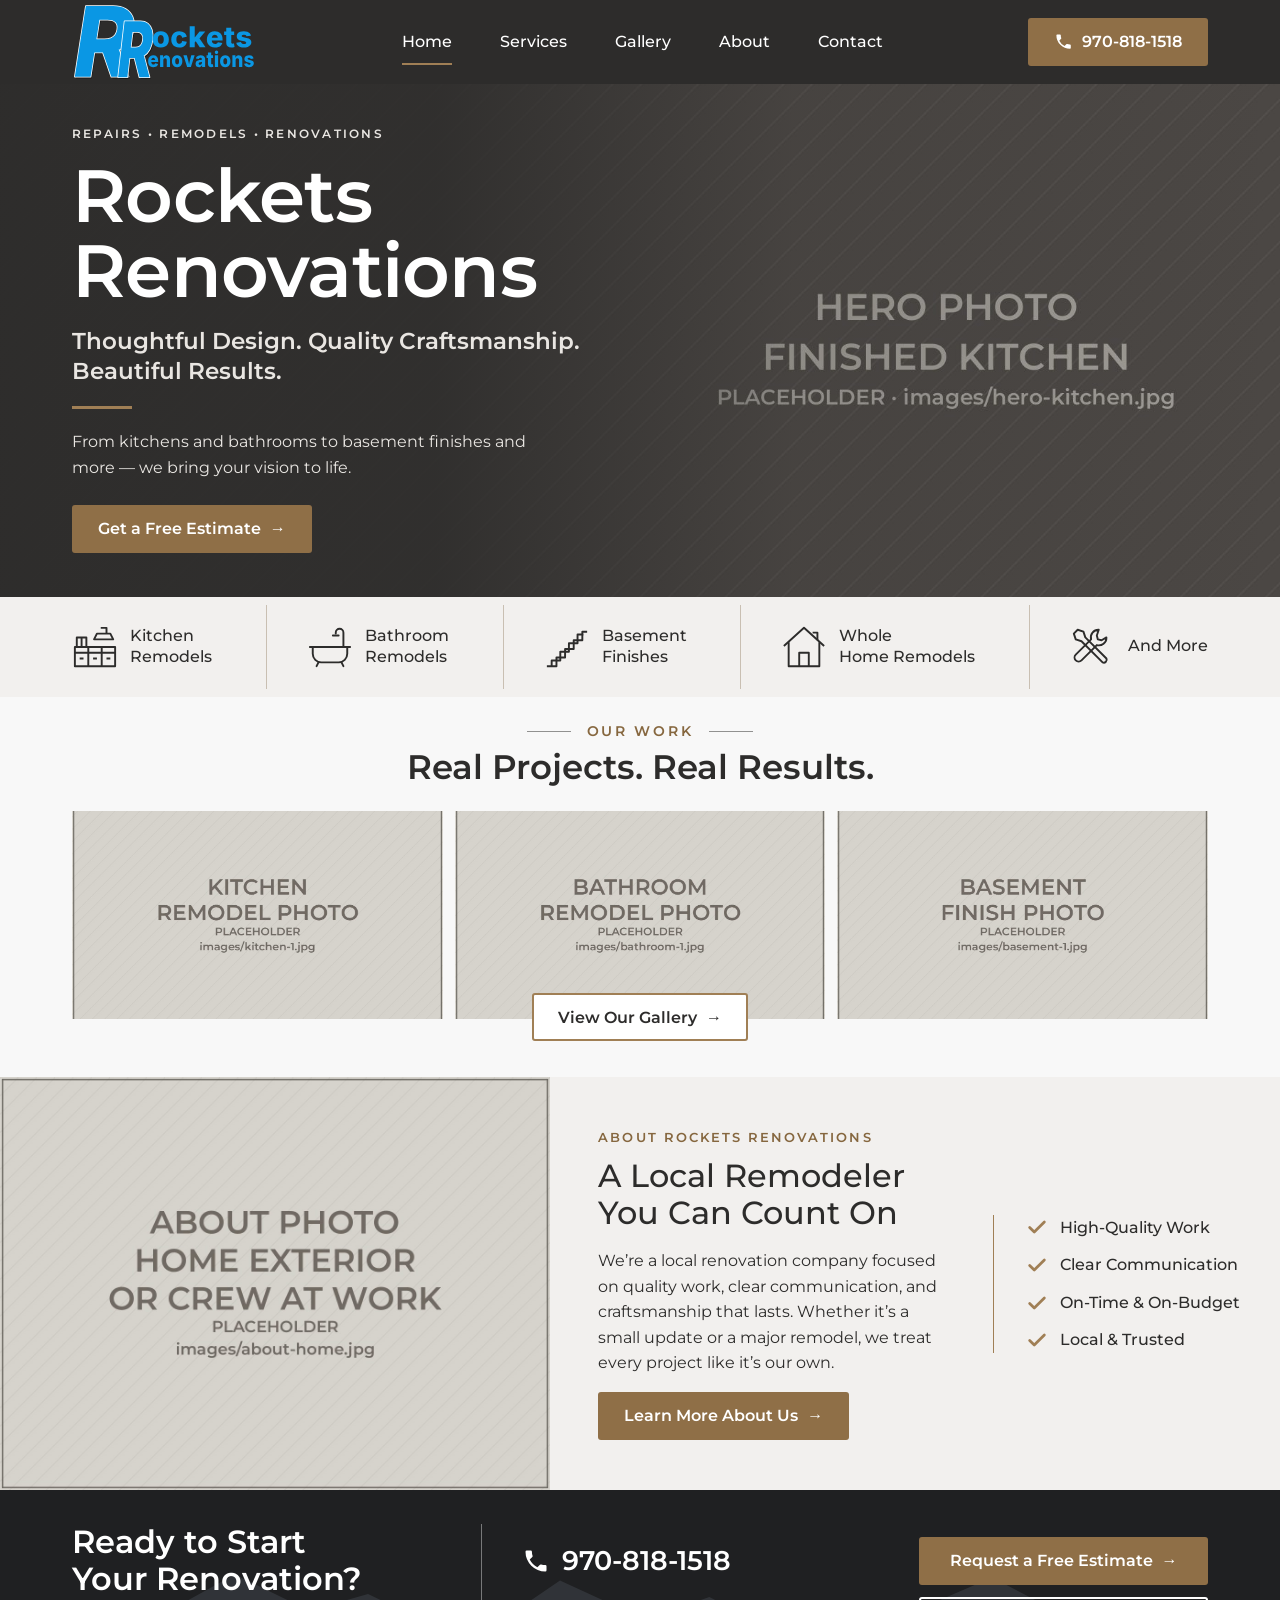
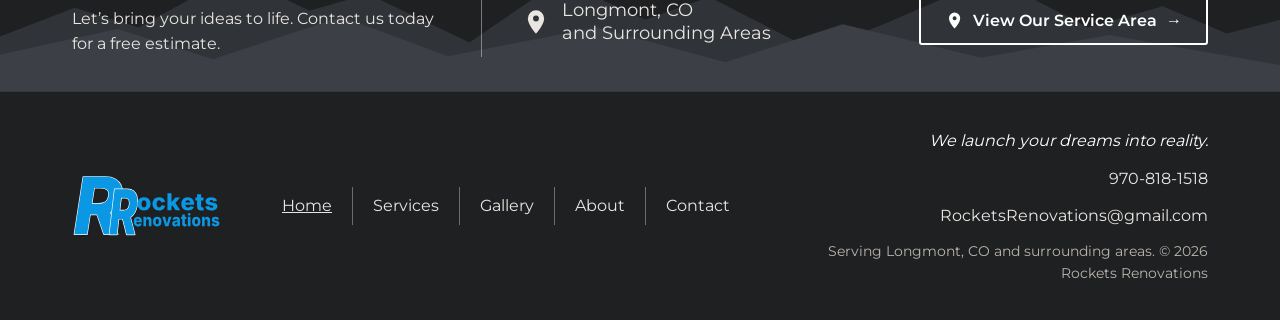
==== index.html @ f652a318 "Initial static site: home, services, gallery, about, contact Co-Authored-By: Claude Opus 5.5 <norepl" ====
<!DOCTYPE html>
<html lang="en" class="no-js">
<head>
  <meta charset="utf-8">
  <meta name="viewport" content="width=device-width, initial-scale=1">
  <title>Rockets Renovations | Longmont, CO Remodeling</title>
  <meta name="description" content="Rockets Renovations: repairs, remodels and renovations in Longmont, CO and surrounding areas. Kitchens, bathrooms, basements and whole homes. Call 970-818-1518 for a free estimate.">
  <meta property="og:title" content="Rockets Renovations | Longmont, CO Remodeling">
  <meta property="og:description" content="Rockets Renovations: repairs, remodels and renovations in Longmont, CO and surrounding areas. Kitchens, bathrooms, basements and whole homes. Call 970-818-1518 for a free estimate.">
  <meta property="og:type" content="website">
  <meta name="theme-color" content="#2d2c2b">
  <link rel="icon" href="brand/favicon.svg" type="image/svg+xml">
  <link rel="icon" href="brand/favicon-32.png" sizes="32x32" type="image/png">
  <link rel="apple-touch-icon" href="brand/apple-touch-icon.png">
  <link rel="preload" href="fonts/montserrat-latin-600-normal.woff2" as="font" type="font/woff2" crossorigin>
  <link rel="stylesheet" href="css/style.css">
  <script>document.documentElement.classList.remove("no-js")</script>
</head>
<body>
  <a class="skip" href="#main">Skip to content</a>

  <header class="site-header">
    <div class="wrap header-inner">
      <a class="logo" href="index.html"><img src="brand/logo-light.svg" alt="Rockets Renovations home" width="146" height="60"></a>
      <nav class="main-nav" id="main-nav" aria-label="Main">
        <ul>
        <li><a href="index.html" aria-current="page">Home</a></li>
        <li><a href="services.html">Services</a></li>
        <li><a href="gallery.html">Gallery</a></li>
        <li><a href="about.html">About</a></li>
        <li><a href="contact.html">Contact</a></li>
        </ul>
      </nav>
      <div class="header-actions">
        <a class="btn btn-gold header-phone" href="tel:+19708181518"><svg class="icon" viewBox="0 0 24 24" fill="currentColor" aria-hidden="true"><path d="M6.6 10.8a15.1 15.1 0 0 0 6.6 6.6l2.2-2.2a1 1 0 0 1 1-.25 11.4 11.4 0 0 0 3.6.57 1 1 0 0 1 1 1V20a1 1 0 0 1-1 1A17 17 0 0 1 3 4a1 1 0 0 1 1-1h3.5a1 1 0 0 1 1 1c0 1.25.2 2.45.57 3.57a1 1 0 0 1-.25 1z"/></svg>970-818-1518</a>
        <a class="call-icon" href="tel:+19708181518" aria-label="Call 970-818-1518"><svg class="icon" viewBox="0 0 24 24" fill="currentColor" aria-hidden="true"><path d="M6.6 10.8a15.1 15.1 0 0 0 6.6 6.6l2.2-2.2a1 1 0 0 1 1-.25 11.4 11.4 0 0 0 3.6.57 1 1 0 0 1 1 1V20a1 1 0 0 1-1 1A17 17 0 0 1 3 4a1 1 0 0 1 1-1h3.5a1 1 0 0 1 1 1c0 1.25.2 2.45.57 3.57a1 1 0 0 1-.25 1z"/></svg></a>
        <button class="menu-toggle" type="button" aria-expanded="false" aria-controls="main-nav" aria-label="Menu"><svg viewBox="0 0 24 24" fill="none" stroke="currentColor" stroke-width="2" stroke-linecap="round" aria-hidden="true"><path d="M4 7h16M4 12h16M4 17h16"/></svg></button>
      </div>
    </div>
  </header>

  <main id="main">
    <section class="hero">
      <img class="hero-photo" src="images/hero-kitchen.jpg" alt="" width="1800" height="1000">
      <div class="hero-content">
        <p class="eyebrow">Repairs &bull; Remodels &bull; Renovations</p>
        <h1>Rockets Renovations</h1>
        <p class="lede">Thoughtful Design. Quality Craftsmanship.<br class="br-wide"> Beautiful Results.</p>
        <hr class="rule">
        <p>From kitchens and bathrooms to basement finishes and more &mdash; we bring your vision to life.</p>
        <a class="btn btn-gold arrow" href="contact.html#quote">Get a Free Estimate</a>
      </div>
    </section>

    <section class="service-row" aria-label="What we do">
      <div class="wrap">
        <ul>
          <li><a href="services.html#kitchen"><svg class="service-icon" viewBox="0 0 48 48" fill="none" stroke="currentColor" stroke-width="2" stroke-linejoin="round" aria-hidden="true"><path d="M30 4h6v6M26 10h14l3 6H23z"/><rect x="3" y="24" width="42" height="20"/><path d="M3 30h42M17 24v20M31 24v20M8 36h4M22 36h4M36 36h4"/><rect x="5" y="14" width="10" height="10"/><path d="M10 14v10"/></svg><span>Kitchen<br>Remodels</span></a></li>
          <li><a href="services.html#bath"><svg class="service-icon" viewBox="0 0 48 48" fill="none" stroke="currentColor" stroke-width="2" stroke-linejoin="round" stroke-linecap="round" aria-hidden="true"><path d="M3 24h42M6 24v7a9 9 0 0 0 9 9h18a9 9 0 0 0 9-9v-7"/><path d="M12 40l-2 4M36 40l2 4"/><path d="M38 24V9a4 4 0 0 0-8 0v1"/><path d="M27 12h6"/></svg><span>Bathroom<br>Remodels</span></a></li>
          <li><a href="services.html#stairs"><svg class="service-icon" viewBox="0 0 48 48" fill="none" stroke="currentColor" stroke-width="2" stroke-linejoin="round" aria-hidden="true"><path d="M3 44h10v-9h9v-9h9v-9h9V8h5"/><path d="M8 44v-6h9v-9h9v-9h9v-9h6"/></svg><span>Basement<br>Finishes</span></a></li>
          <li><a href="services.html#house"><svg class="service-icon" viewBox="0 0 48 48" fill="none" stroke="currentColor" stroke-width="2" stroke-linejoin="round" aria-hidden="true"><path d="M3 23L24 4l21 19"/><path d="M8 19v25h32V19"/><path d="M19 44V30h10v14"/><path d="M33 9h5v8"/></svg><span>Whole<br>Home Remodels</span></a></li>
          <li><a href="services.html#tools"><svg class="service-icon" viewBox="0 0 48 48" fill="none" stroke="currentColor" stroke-width="2" stroke-linejoin="round" stroke-linecap="round" aria-hidden="true"><path d="M30 6a8 8 0 0 0-8 10L6 32a4 4 0 0 0 6 6l16-16a8 8 0 0 0 10-8l-5 3-4-1-1-4z"/><path d="M8 6l6 2 2 6 22 22a3 3 0 0 1-4 4L12 18l-6-2-2-6z"/></svg><span>And More</span></a></li>
        </ul>
      </div>
    </section>

    <section class="section work" aria-labelledby="work-title">
      <div class="wrap">
        <p class="kicker">Our Work</p>
        <h2 class="section-title" id="work-title">Real Projects. Real Results.</h2>
        <div class="work-grid">
          <img src="images/kitchen-1.jpg" alt="Kitchen remodel" width="1200" height="800" loading="lazy">
          <img src="images/bathroom-1.jpg" alt="Bathroom remodel" width="1200" height="800" loading="lazy">
          <img src="images/basement-1.jpg" alt="Finished basement" width="1200" height="800" loading="lazy">
        </div>
        <div class="work-cta"><a class="btn btn-outline arrow" href="gallery.html">View Our Gallery</a></div>
      </div>
    </section>

    <section class="about" aria-labelledby="about-title">
      <img class="about-photo" src="images/about-home.jpg" alt="" width="1200" height="900" loading="lazy">
      <div class="about-body">
        <div>
          <p class="label">About Rockets Renovations</p>
          <h2 id="about-title">A Local Remodeler You Can Count On</h2>
          <p>We&rsquo;re a local renovation company focused on quality work, clear communication, and craftsmanship that lasts. Whether it&rsquo;s a small update or a major remodel, we treat every project like it&rsquo;s our own.</p>
          <a class="btn btn-gold arrow" href="about.html">Learn More About Us</a>
        </div>
        <ul class="checks">
          <li><svg viewBox="0 0 24 24" fill="none" stroke="currentColor" stroke-width="3" stroke-linecap="round" stroke-linejoin="round" aria-hidden="true"><path d="M4 12.5l5 5L20 6.5"/></svg>High-Quality Work</li>
          <li><svg viewBox="0 0 24 24" fill="none" stroke="currentColor" stroke-width="3" stroke-linecap="round" stroke-linejoin="round" aria-hidden="true"><path d="M4 12.5l5 5L20 6.5"/></svg>Clear Communication</li>
          <li><svg viewBox="0 0 24 24" fill="none" stroke="currentColor" stroke-width="3" stroke-linecap="round" stroke-linejoin="round" aria-hidden="true"><path d="M4 12.5l5 5L20 6.5"/></svg>On-Time &amp; On-Budget</li>
          <li><svg viewBox="0 0 24 24" fill="none" stroke="currentColor" stroke-width="3" stroke-linecap="round" stroke-linejoin="round" aria-hidden="true"><path d="M4 12.5l5 5L20 6.5"/></svg>Local &amp; Trusted</li>
        </ul>
      </div>
    </section>

    <section class="cta" aria-labelledby="cta-title">
      <div class="wrap cta-inner">
        <div class="cta-text">
          <h2 id="cta-title">Ready to Start<br class="br-wide"> Your Renovation?</h2>
          <p>Let&rsquo;s bring your ideas to life. Contact us today for a free estimate.</p>
        </div>
        <div class="cta-contact">
          <a class="cta-phone" href="tel:+19708181518"><svg class="icon" viewBox="0 0 24 24" fill="currentColor" aria-hidden="true"><path d="M6.6 10.8a15.1 15.1 0 0 0 6.6 6.6l2.2-2.2a1 1 0 0 1 1-.25 11.4 11.4 0 0 0 3.6.57 1 1 0 0 1 1 1V20a1 1 0 0 1-1 1A17 17 0 0 1 3 4a1 1 0 0 1 1-1h3.5a1 1 0 0 1 1 1c0 1.25.2 2.45.57 3.57a1 1 0 0 1-.25 1z"/></svg>970-818-1518</a>
          <p class="cta-place"><svg class="icon" viewBox="0 0 24 24" fill="currentColor" aria-hidden="true"><path d="M12 2a7 7 0 0 0-7 7c0 5.25 7 13 7 13s7-7.75 7-13a7 7 0 0 0-7-7zm0 9.5A2.5 2.5 0 1 1 12 6.5a2.5 2.5 0 0 1 0 5z"/></svg><span>Longmont, CO<br>and Surrounding Areas</span></p>
        </div>
        <div class="cta-buttons">
          <a class="btn btn-gold arrow" href="contact.html#quote">Request a Free Estimate</a>
          <a class="btn btn-outline-light arrow" href="contact.html#service-area"><svg class="icon" viewBox="0 0 24 24" fill="currentColor" aria-hidden="true"><path d="M12 2a7 7 0 0 0-7 7c0 5.25 7 13 7 13s7-7.75 7-13a7 7 0 0 0-7-7zm0 9.5A2.5 2.5 0 1 1 12 6.5a2.5 2.5 0 0 1 0 5z"/></svg>View Our Service Area</a>
        </div>
      </div>
    </section>
  </main>

  <footer class="site-footer">
    <div class="wrap footer-inner">
      <a class="footer-logo" href="index.html"><img src="brand/logo-light.svg" alt="Rockets Renovations home" width="156" height="64"></a>
      <nav class="footer-nav" aria-label="Footer">
        <ul>
        <li><a href="index.html" aria-current="page">Home</a></li>
        <li><a href="services.html">Services</a></li>
        <li><a href="gallery.html">Gallery</a></li>
        <li><a href="about.html">About</a></li>
        <li><a href="contact.html">Contact</a></li>
        </ul>
      </nav>
      <div class="footer-side">
        <p class="tagline">We launch your dreams into reality.</p>
        <p class="footer-contact"><a href="tel:+19708181518">970-818-1518</a><br><a href="mailto:RocketsRenovations@gmail.com">RocketsRenovations@gmail.com</a></p>
        <p class="fine">Serving Longmont, CO and surrounding areas. &copy; <span data-year>2026</span> Rockets Renovations</p>
      </div>
    </div>
  </footer>

  <div class="call-bar">
    <a class="btn btn-gold" href="tel:+19708181518"><svg class="icon" viewBox="0 0 24 24" fill="currentColor" aria-hidden="true"><path d="M6.6 10.8a15.1 15.1 0 0 0 6.6 6.6l2.2-2.2a1 1 0 0 1 1-.25 11.4 11.4 0 0 0 3.6.57 1 1 0 0 1 1 1V20a1 1 0 0 1-1 1A17 17 0 0 1 3 4a1 1 0 0 1 1-1h3.5a1 1 0 0 1 1 1c0 1.25.2 2.45.57 3.57a1 1 0 0 1-.25 1z"/></svg>Call Now</a>
    <a class="btn btn-outline-light" href="contact.html#quote">Free Estimate</a>
  </div>

  <script src="js/site.js"></script>
</body>
</html>
---- css/style.css ----
/* Rockets Renovations — site styles
   Phone layout first; wider screens are added with min-width media queries. */

/* ---------- Fonts (self-hosted Montserrat, SIL Open Font License) ---------- */
@font-face { font-family: "Montserrat"; font-weight: 400; font-display: swap; src: url("../fonts/montserrat-latin-400-normal.woff2") format("woff2"); }
@font-face { font-family: "Montserrat"; font-weight: 500; font-display: swap; src: url("../fonts/montserrat-latin-500-normal.woff2") format("woff2"); }
@font-face { font-family: "Montserrat"; font-weight: 600; font-display: swap; src: url("../fonts/montserrat-latin-600-normal.woff2") format("woff2"); }
@font-face { font-family: "Montserrat"; font-weight: 700; font-display: swap; src: url("../fonts/montserrat-latin-700-normal.woff2") format("woff2"); }

/* ---------- Brand colors: change them here and only here ---------- */
:root {
  --charcoal: #2d2c2b;        /* header, headings */
  --charcoal-deep: #1f2022;   /* footer, CTA band */
  --gold: #a07f55;            /* accent lines, icons, checkmarks (sampled from mockup) */
  --gold-button: #8f6f47;     /* button fill: mockup gold, a touch deeper so white text passes contrast */
  --gold-button-hover: #7a5e3b;
  --gold-text: #86673f;       /* small gold text on light backgrounds */
  --gold-light: #c4a57a;      /* gold text on dark backgrounds */
  --stone: #f2f0ee;           /* icon row and about section */
  --off-white: #f8f8f8;       /* gallery section */
  --white: #ffffff;
  --text: #2d2c2b;
  --text-muted: #55524e;
  --text-on-dark: #e9e6e2;
  --line: #d8d3cc;
  --mountain: #59606a;        /* drawn mountain silhouette in the CTA band */

  --font: "Montserrat", "Segoe UI", Arial, sans-serif;
  --max: 1200px;
  --radius: 3px;
}

/* ---------- Base ---------- */
*, *::before, *::after { box-sizing: border-box; }
html { -webkit-text-size-adjust: 100%; scroll-behavior: smooth; }
body { margin: 0; font-family: var(--font); font-size: 1rem; line-height: 1.6; color: var(--text); background: var(--white); }
img { max-width: 100%; height: auto; display: block; }
a { color: inherit; }
h1, h2, h3 { line-height: 1.15; margin: 0 0 .5em; font-weight: 600; }
p { margin: 0 0 1em; }
.wrap { width: 100%; max-width: var(--max); margin: 0 auto; padding: 0 20px; }
.skip { position: absolute; left: -999px; top: 0; background: var(--white); padding: 10px 14px; z-index: 100; }
.skip:focus { left: 10px; top: 10px; }
:focus-visible { outline: 3px solid var(--gold-light); outline-offset: 2px; }

/* ---------- Buttons ---------- */
.btn { display: inline-flex; align-items: center; justify-content: center; gap: .55em; min-height: 48px; padding: 12px 24px;
  font: 600 1rem/1.2 var(--font); text-decoration: none; border-radius: var(--radius); border: 2px solid transparent; cursor: pointer; text-align: center; }
.btn-gold { background: var(--gold-button); color: var(--white); }
.btn-gold:hover { background: var(--gold-button-hover); }
.btn-outline { background: var(--white); color: var(--text); border-color: var(--gold); }
.btn-outline:hover { background: var(--stone); }
.btn-outline-light { background: transparent; color: var(--white); border-color: var(--white); }
.btn-outline-light:hover { background: rgba(255,255,255,.1); }
.arrow::after { content: "\2192"; }
.br-wide { display: none; }
.icon { width: 1.2em; height: 1.2em; flex: none; }

/* ---------- Header ---------- */
.site-header { background: var(--charcoal); color: var(--white); position: sticky; top: 0; z-index: 50; }
.header-inner { display: flex; flex-wrap: wrap; align-items: center; justify-content: space-between; gap: 0 12px; min-height: 68px; }
.main-nav { order: 3; width: 100%; }
.logo { display: block; }
.logo img { height: 50px; width: auto; }
.header-actions { display: flex; align-items: center; gap: 8px; }
.call-icon { display: inline-flex; align-items: center; justify-content: center; width: 48px; height: 48px; border-radius: var(--radius); background: var(--gold-button); color: var(--white); }
.call-icon svg { width: 22px; height: 22px; }
.menu-toggle { display: inline-flex; align-items: center; justify-content: center; width: 48px; height: 48px; background: transparent; border: 2px solid rgba(255,255,255,.35); border-radius: var(--radius); color: var(--white); cursor: pointer; }
.menu-toggle svg { width: 24px; height: 24px; }
.header-phone { display: none; }

.main-nav { display: none; }
.main-nav.open { display: block; }
.main-nav ul { list-style: none; margin: 0; padding: 0 0 12px; }
.main-nav a { display: block; padding: 14px 4px; text-decoration: none; font-weight: 500; border-top: 1px solid rgba(255,255,255,.12); }
.main-nav a[aria-current="page"] { color: var(--gold-light); }
.no-js .main-nav { display: block; }

/* ---------- Hero (home) ---------- */
.hero { position: relative; color: var(--white); background: var(--charcoal); overflow: hidden; }
.hero-photo { position: absolute; inset: 0; width: 100%; height: 100%; object-fit: cover; }
.hero::after { content: ""; position: absolute; inset: 0;
  background: linear-gradient(180deg, rgba(45,44,43,.82) 0%, rgba(45,44,43,.92) 100%); }
.hero-content { position: relative; z-index: 1; padding: 44px 20px 52px; }
.eyebrow { text-transform: uppercase; letter-spacing: .18em; font-size: .78rem; font-weight: 600; color: var(--gold-light); margin-bottom: 14px; }
.hero h1 { font-size: clamp(2.4rem, 11vw, 4.6rem); font-weight: 600; letter-spacing: -.01em; line-height: 1.02; margin-bottom: 18px; }
.hero .lede { font-size: 1.2rem; font-weight: 600; line-height: 1.3; margin-bottom: 20px; }
.rule { width: 60px; height: 3px; background: var(--gold); border: 0; margin: 0 0 20px; }
.hero p { max-width: 30em; color: var(--text-on-dark); }
.hero .btn { margin-top: 8px; }

/* ---------- Service icon row ---------- */
.service-row { background: var(--stone); padding: 8px 0; }
.service-row ul { list-style: none; margin: 0; padding: 0; display: grid; grid-template-columns: 1fr 1fr; }
.service-row li { display: flex; align-items: center; gap: 12px; padding: 16px 8px; font-weight: 500; line-height: 1.3; }
.service-row li:last-child { grid-column: 1 / -1; justify-content: center; }
.service-row a { display: flex; align-items: center; gap: 12px; text-decoration: none; min-height: 48px; }
.service-icon { width: 46px; height: 46px; flex: none; color: var(--charcoal); }

/* ---------- Section headings ---------- */
.section { padding: 52px 0; }
.kicker { display: flex; align-items: center; justify-content: center; gap: 16px; text-transform: uppercase; letter-spacing: .2em; font-weight: 600; font-size: .85rem; color: var(--gold-text); margin-bottom: 6px; }
.kicker::before, .kicker::after { content: ""; width: 44px; height: 1px; background: var(--charcoal); opacity: .5; }
.section-title { text-align: center; font-size: clamp(1.6rem, 6vw, 2.1rem); }

/* ---------- Work strip (home) ---------- */
.work { background: var(--off-white); }
.work-grid { display: grid; gap: 12px; margin-top: 24px; }
.work-grid img { width: 100%; aspect-ratio: 3 / 2; object-fit: cover; background: #d6d2cc; }
.work-cta { display: flex; justify-content: center; margin-top: 20px; }

/* ---------- About (home) ---------- */
.about { background: var(--stone); }
.about-photo { width: 100%; aspect-ratio: 4 / 3; object-fit: cover; background: #d6d2cc; }
.about-body { padding: 40px 20px 48px; }
.label { text-transform: uppercase; letter-spacing: .16em; font-size: .8rem; font-weight: 600; color: var(--gold-text); margin-bottom: 10px; }
.about h2 { font-size: clamp(1.7rem, 6.5vw, 2rem); font-weight: 500; }
.checks { list-style: none; margin: 24px 0; padding: 0; display: grid; gap: 12px; }
.checks li { display: flex; align-items: center; gap: 12px; font-weight: 500; }
.checks svg { width: 22px; height: 22px; flex: none; color: var(--gold); }

/* ---------- CTA band ---------- */
.cta { position: relative; background: var(--charcoal-deep); color: var(--white); overflow: hidden; }
.cta::before { /* drawn mountain silhouette, not a photo */
  content: ""; position: absolute; inset: auto 0 0 0; height: 75%; opacity: .5; background: var(--mountain);
  -webkit-mask: url('data:image/svg+xml,%3Csvg xmlns="http://www.w3.org/2000/svg" viewBox="0 0 1200 200" preserveAspectRatio="none"%3E%3Cpath d="M0 200V128l70-38 60 26 90-70 70 48 55-22 95 64 85-82 80 52 60-30 100 72 70-40 95-58 90 66 70-28 60 36 50-18v124z" fill="%23000" opacity=".6"/%3E%3Cpath d="M0 200v-48l110-34 90 40 120-56 100 52 140-38 120 46 110-50 130 44 120-30 160 40v84z" fill="%23000"/%3E%3C/svg%3E') bottom center / 100% 100% no-repeat;
          mask: url('data:image/svg+xml,%3Csvg xmlns="http://www.w3.org/2000/svg" viewBox="0 0 1200 200" preserveAspectRatio="none"%3E%3Cpath d="M0 200V128l70-38 60 26 90-70 70 48 55-22 95 64 85-82 80 52 60-30 100 72 70-40 95-58 90 66 70-28 60 36 50-18v124z" fill="%23000" opacity=".6"/%3E%3Cpath d="M0 200v-48l110-34 90 40 120-56 100 52 140-38 120 46 110-50 130 44 120-30 160 40v84z" fill="%23000"/%3E%3C/svg%3E') bottom center / 100% 100% no-repeat; }
.cta-inner { position: relative; display: grid; gap: 28px; padding: 44px 20px; }
.cta h2 { font-size: clamp(1.7rem, 6.5vw, 2rem); margin-bottom: 8px; }
.cta p { color: var(--text-on-dark); margin: 0; }
.cta-contact { display: grid; gap: 14px; }
.cta-phone { display: inline-flex; align-items: center; gap: 12px; font-size: 1.7rem; font-weight: 600; text-decoration: none; min-height: 48px; }
.cta-phone svg, .cta-place svg { width: 28px; height: 28px; flex: none; }
.cta-place { display: flex; align-items: center; gap: 12px; font-size: 1.1rem; line-height: 1.3; }
.cta-buttons { display: grid; gap: 12px; }

/* ---------- Footer ---------- */
.site-footer { background: var(--charcoal-deep); color: var(--text-on-dark); border-top: 1px solid rgba(255,255,255,.1); padding: 36px 0 96px; }
.footer-inner { display: grid; gap: 24px; justify-items: start; }
.footer-logo img { height: 64px; width: auto; }
.footer-nav ul { list-style: none; margin: 0; padding: 0; display: flex; flex-wrap: wrap; gap: 4px 22px; }
.footer-nav a { display: inline-block; padding: 10px 0; text-decoration: none; }
.footer-nav a:hover, .footer-nav a[aria-current="page"] { text-decoration: underline; }
.footer-contact a { display: inline-block; padding: 6px 0; text-decoration: none; }
.footer-contact a:hover { text-decoration: underline; }
.tagline { font-style: italic; color: var(--white); margin: 0; }
.fine { font-size: .85rem; color: #b9b4ad; margin: 0; }

/* ---------- Phone call bar (phones only) ---------- */
.call-bar { position: fixed; left: 0; right: 0; bottom: 0; z-index: 60; display: grid; grid-template-columns: 1fr 1fr; gap: 8px; padding: 8px 10px calc(8px + env(safe-area-inset-bottom)); background: var(--charcoal); box-shadow: 0 -2px 10px rgba(0,0,0,.25); }
.call-bar .btn { padding: 10px 12px; }

/* ---------- Inner pages ---------- */
.page-hero { background: var(--charcoal); color: var(--white); padding: 40px 0 44px; border-top: 1px solid rgba(255,255,255,.08); }
.page-hero h1 { font-size: clamp(2rem, 8vw, 3rem); margin-bottom: 10px; }
.page-hero p { color: var(--text-on-dark); max-width: 36em; margin: 0; }
.page-hero .rule { margin: 14px 0 16px; }
.prose { max-width: 44em; }
.prose h2 { font-size: 1.6rem; margin-top: 1.2em; }

.service-list { display: grid; gap: 18px; margin: 0; padding: 0; list-style: none; }
.service-card { display: flex; gap: 18px; align-items: flex-start; background: var(--white); border: 1px solid var(--line); border-top: 3px solid var(--gold); padding: 22px 20px; }
.service-card h2 { font-size: 1.3rem; margin-bottom: 6px; }
.service-card p { margin: 0; color: var(--text-muted); }

.gallery-grid { display: grid; gap: 14px; margin: 0; padding: 0; list-style: none; }
.gallery-grid figure { margin: 0; background: var(--white); }
.gallery-grid img { width: 100%; aspect-ratio: 3 / 2; object-fit: cover; background: #d6d2cc; }
.gallery-grid figcaption { padding: 10px 2px 0; font-weight: 500; font-size: .95rem; }

.split { display: grid; gap: 28px; align-items: start; }
.panel { background: var(--stone); padding: 24px 20px; }
.panel h2 { font-size: 1.35rem; }

/* Contact */
.contact-methods { display: grid; gap: 12px; margin-bottom: 8px; }
.contact-link { display: flex; align-items: center; gap: 14px; min-height: 56px; padding: 12px 16px; background: var(--white); border: 1px solid var(--line); border-left: 4px solid var(--gold); text-decoration: none; font-weight: 600; word-break: break-word; }
.contact-link svg { width: 24px; height: 24px; flex: none; color: var(--gold-text); }
.contact-link small { display: block; font-weight: 500; color: var(--text-muted); font-size: .8rem; text-transform: uppercase; letter-spacing: .08em; }
.form { display: grid; gap: 16px; }
.field { display: grid; gap: 6px; }
.field label, .field legend { font-weight: 600; font-size: .95rem; }
.field .hint { font-weight: 400; color: var(--text-muted); }
.field input, .field select, .field textarea { width: 100%; min-height: 48px; padding: 12px 14px; font: 400 1rem var(--font); color: var(--text); background: var(--white); border: 1px solid #a9a39b; border-radius: var(--radius); }
.field textarea { min-height: 140px; resize: vertical; }
.field input:focus, .field select:focus, .field textarea:focus { outline: 3px solid var(--gold-light); outline-offset: 0; border-color: var(--gold-button); }
fieldset.field { border: 0; padding: 0; margin: 0; }
.radio-row { display: flex; flex-wrap: wrap; gap: 8px 20px; }
.radio-row label { display: inline-flex; align-items: center; gap: 8px; min-height: 44px; font-weight: 500; }
.radio-row input { width: 22px; height: 22px; min-height: 0; accent-color: var(--gold-button); }
.form-note { background: #fff7e8; border: 1px solid #e3cfa6; padding: 12px 14px; font-size: .95rem; margin: 0; }
.form-status { font-weight: 600; margin: 0; }

/* ---------- Wider screens ---------- */
@media (min-width: 640px) {
  .service-row ul { grid-template-columns: repeat(3, 1fr); }
  .service-row li:last-child { grid-column: auto; justify-content: flex-start; }
  .gallery-grid { grid-template-columns: 1fr 1fr; }
  .cta-buttons { grid-template-columns: 1fr 1fr; }
}

@media (min-width: 960px) {
  .wrap { padding: 0 32px; }
  .header-inner { min-height: 84px; }
  .logo img { height: 76px; }
  .menu-toggle, .call-icon { display: none; }
  .header-phone { display: inline-flex; }
  .main-nav, .no-js .main-nav { display: block; order: 0; width: auto; }
  .header-inner { flex-wrap: nowrap; }
  .main-nav ul { display: flex; gap: 8px; padding: 0; }
  .main-nav a { border: 0; padding: 10px 20px; position: relative; }
  .main-nav a[aria-current="page"] { color: var(--white); }
  .main-nav a[aria-current="page"]::after { content: ""; position: absolute; left: 20px; right: 20px; bottom: 0; height: 2px; background: var(--gold); }
  .main-nav a:hover { color: var(--gold-light); }
  .call-bar { display: none; }
  .site-footer { padding-bottom: 36px; }

  .hero { min-height: 420px; display: flex; align-items: center; }
  .hero::after { background: linear-gradient(90deg, rgba(45,44,43,.97) 0%, rgba(45,44,43,.88) 34%, rgba(45,44,43,.15) 62%, rgba(45,44,43,0) 100%); }
  .hero-content { padding: 40px 32px 44px; width: 100%; max-width: var(--max); margin: 0 auto; }
  .hero-content > * { max-width: 520px; }
  .hero .lede { font-size: 1.45rem; }
  .hero-content > .lede { max-width: 600px; }
  .br-wide { display: inline; }

  .service-row ul { grid-template-columns: repeat(5, auto); justify-content: space-between; }
  .service-row li { padding: 18px 0; }
  .service-row li + li { border-left: 1px solid #c9bfb2; padding-left: 40px; }

  .section { padding: 64px 0; }
  .work { padding-top: 24px; padding-bottom: 36px; }
  .work-grid { grid-template-columns: repeat(3, 1fr); gap: 12px; }
  .work-grid img { aspect-ratio: 16 / 9; }
  .work-cta { margin-top: -26px; position: relative; }

  .about { display: grid; grid-template-columns: 43% 1fr; }
  .about-photo { height: 100%; aspect-ratio: auto; min-height: 260px; }
  .about-body { display: grid; grid-template-columns: 1fr auto; gap: 40px; align-items: center; padding: 28px 40px 28px 48px; }
  .checks { border-left: 1px solid var(--gold); padding-left: 32px; margin: 0; }

  .cta-inner { grid-template-columns: 1.15fr 1fr auto; align-items: center; padding: 34px 32px; gap: 40px; }
  .cta-text { border-right: 1px solid rgba(255,255,255,.4); padding-right: 40px; }
  .cta-buttons { grid-template-columns: 1fr; }

  .footer-inner { grid-template-columns: auto 1fr auto; align-items: center; gap: 40px; }
  .footer-nav ul { gap: 0; flex-wrap: nowrap; justify-content: center; }
  .footer-nav li + li { border-left: 1px solid rgba(255,255,255,.35); }
  .footer-nav a { padding: 6px 20px; }
  .footer-side { text-align: right; display: grid; gap: 6px; }
  .footer-side p { margin: 0; }

  .page-hero { padding: 56px 0 60px; }
  .service-list { grid-template-columns: 1fr 1fr; }
  .gallery-grid { grid-template-columns: repeat(3, 1fr); }
  .split { grid-template-columns: 1.4fr 1fr; gap: 48px; }
  .form .two { display: grid; grid-template-columns: 1fr 1fr; gap: 16px; }
}
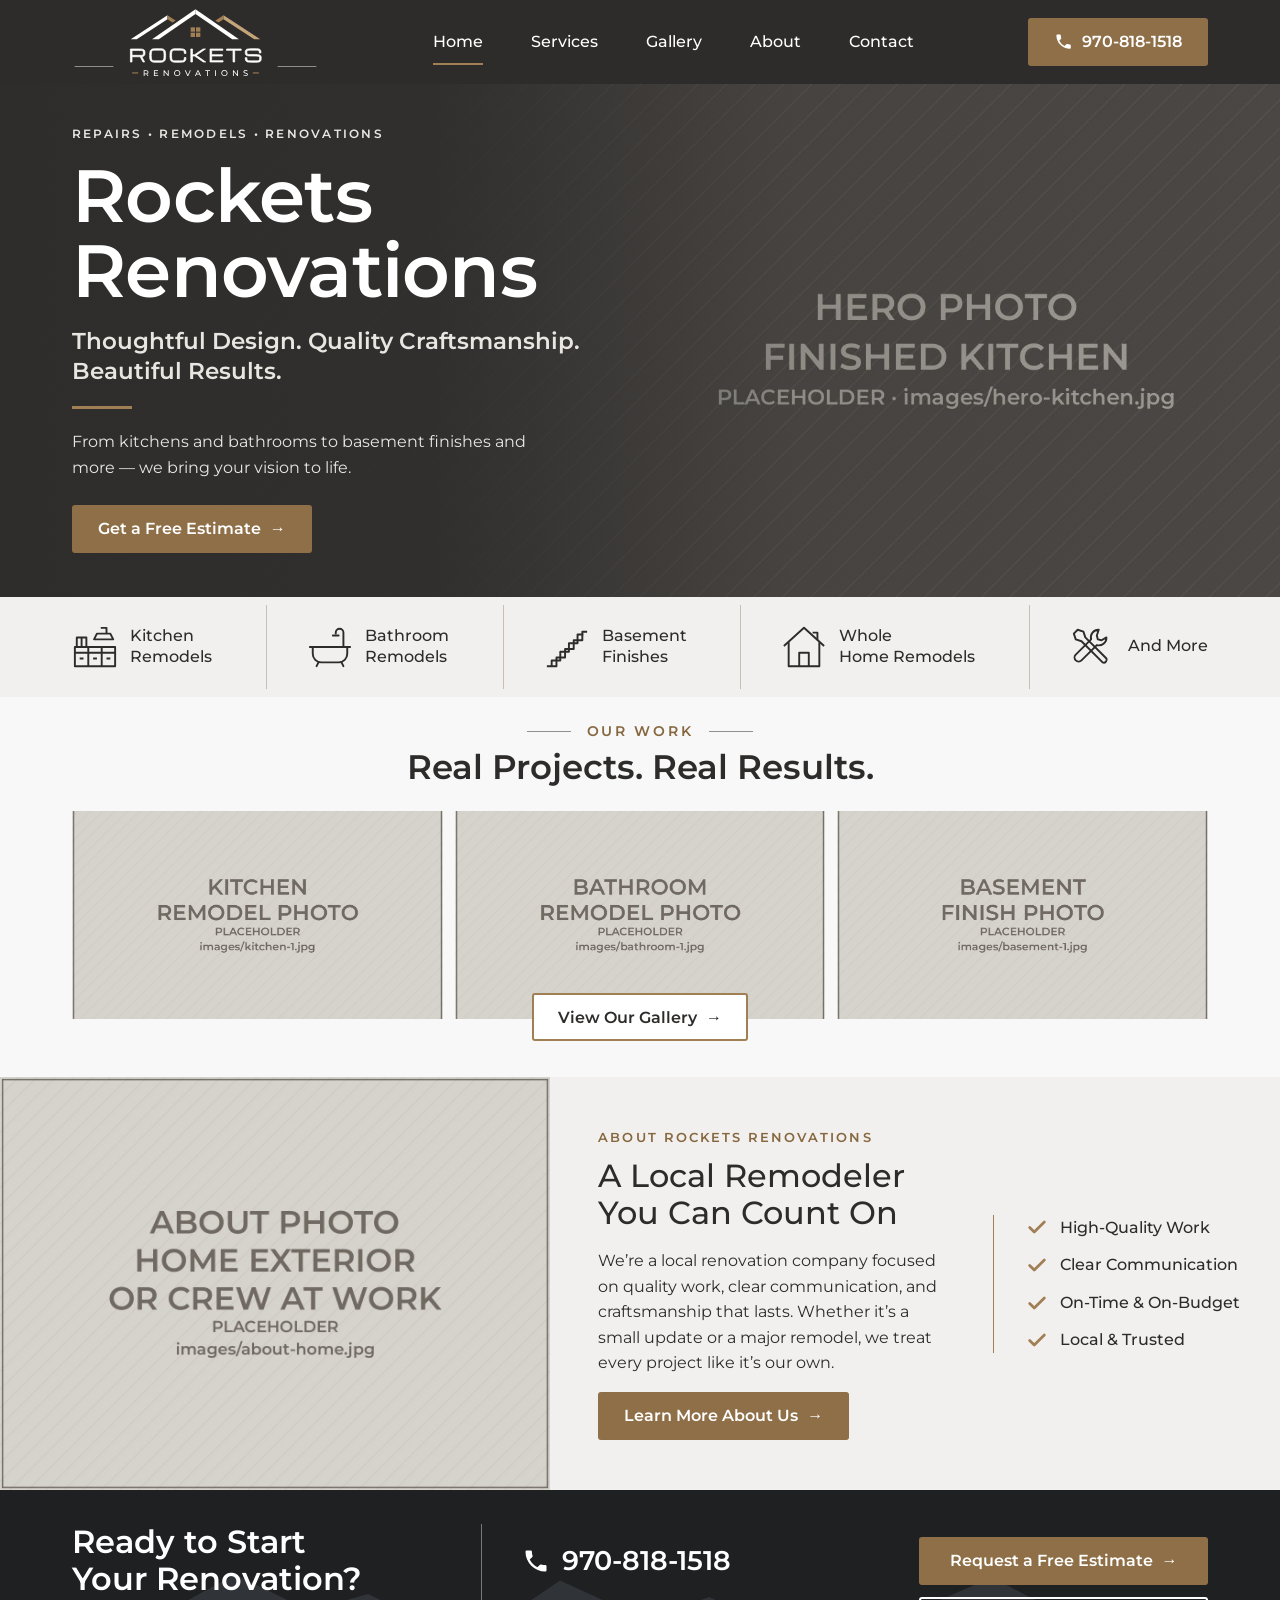
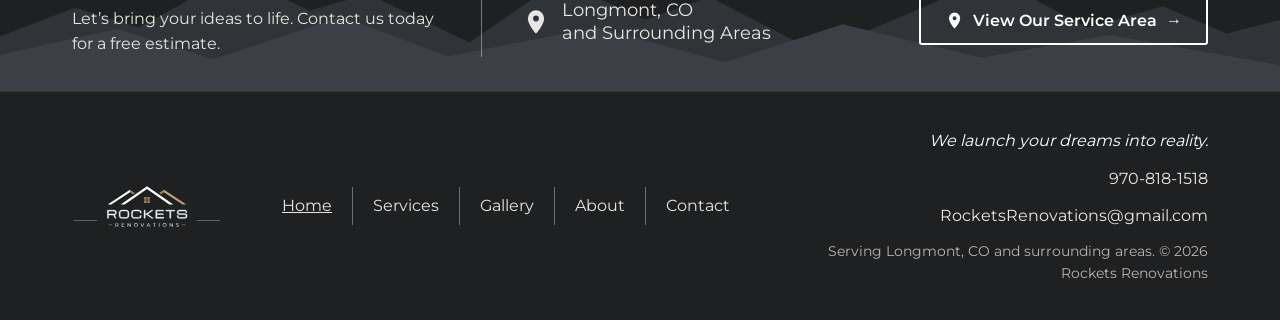
==== commit 40e6c184: "Switch to the mockup's roofline logo (copper, white, charcoal) Co-Authored-By: Claude Opus 5.5 <nore" ====
--- a/index.html
+++ b/index.html
@@ -21,7 +21,7 @@
 
   <header class="site-header">
     <div class="wrap header-inner">
-      <a class="logo" href="index.html"><img src="brand/logo-light.svg" alt="Rockets Renovations home" width="146" height="60"></a>
+      <a class="logo" href="index.html"><img src="brand/logo-light.svg" alt="Rockets Renovations home" width="195" height="60"></a>
       <nav class="main-nav" id="main-nav" aria-label="Main">
         <ul>
         <li><a href="index.html" aria-current="page">Home</a></li>
@@ -115,7 +115,7 @@
 
   <footer class="site-footer">
     <div class="wrap footer-inner">
-      <a class="footer-logo" href="index.html"><img src="brand/logo-light.svg" alt="Rockets Renovations home" width="156" height="64"></a>
+      <a class="footer-logo" href="index.html"><img src="brand/logo-light.svg" alt="Rockets Renovations home" width="208" height="64"></a>
       <nav class="footer-nav" aria-label="Footer">
         <ul>
         <li><a href="index.html" aria-current="page">Home</a></li>
--- a/css/style.css
+++ b/css/style.css
@@ -61,7 +61,7 @@
 .header-inner { display: flex; flex-wrap: wrap; align-items: center; justify-content: space-between; gap: 0 12px; min-height: 68px; }
 .main-nav { order: 3; width: 100%; }
 .logo { display: block; }
-.logo img { height: 50px; width: auto; }
+.logo img { height: 52px; width: auto; }
 .header-actions { display: flex; align-items: center; gap: 8px; }
 .call-icon { display: inline-flex; align-items: center; justify-content: center; width: 48px; height: 48px; border-radius: var(--radius); background: var(--gold-button); color: var(--white); }
 .call-icon svg { width: 22px; height: 22px; }
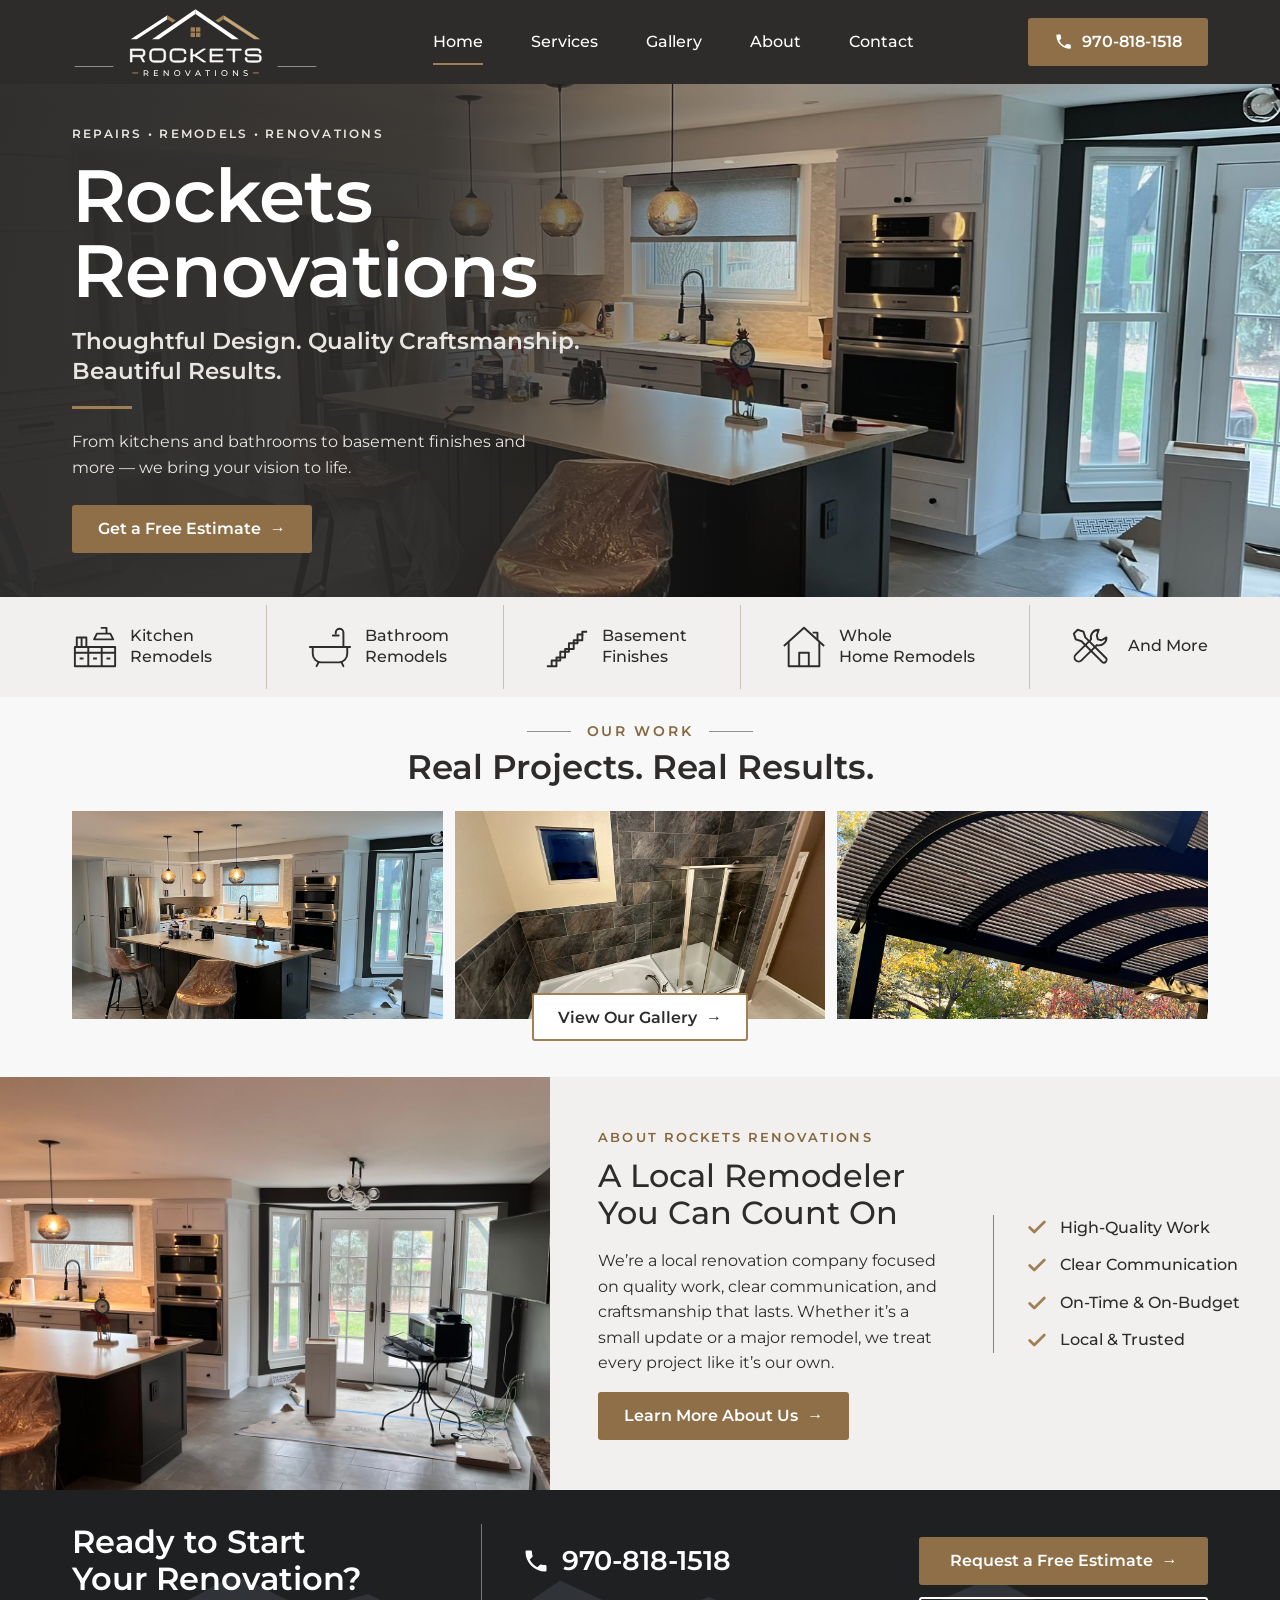
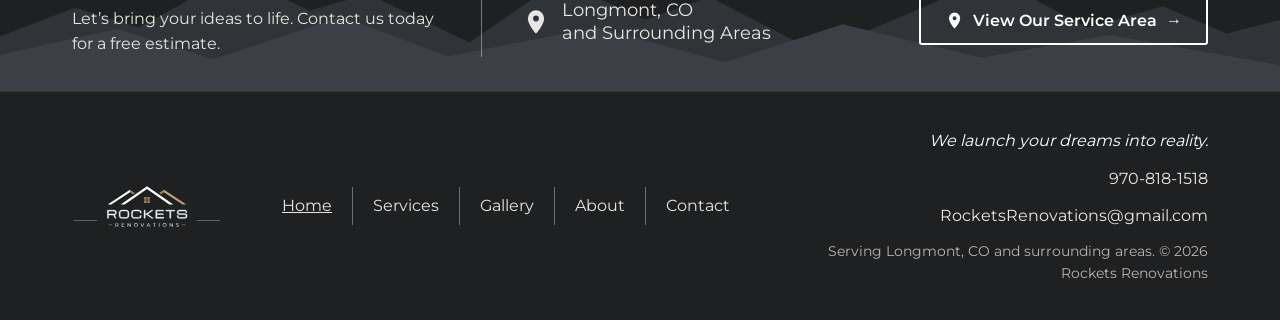
==== commit b1f50930: "Real job photos, Web3Forms quote form, custom domain Replace placeholder images with cropped, metada" ====
--- a/index.html
+++ b/index.html
@@ -69,9 +69,9 @@
         <p class="kicker">Our Work</p>
         <h2 class="section-title" id="work-title">Real Projects. Real Results.</h2>
         <div class="work-grid">
-          <img src="images/kitchen-1.jpg" alt="Kitchen remodel" width="1200" height="800" loading="lazy">
-          <img src="images/bathroom-1.jpg" alt="Bathroom remodel" width="1200" height="800" loading="lazy">
-          <img src="images/basement-1.jpg" alt="Finished basement" width="1200" height="800" loading="lazy">
+          <img src="images/home-kitchen.jpg" alt="Kitchen remodel" width="1200" height="800" loading="lazy">
+          <img src="images/home-bathroom.jpg" alt="Bathroom remodel" width="1200" height="800" loading="lazy">
+          <img src="images/home-outdoor.jpg" alt="Custom pergola and patio" width="1200" height="800" loading="lazy">
         </div>
         <div class="work-cta"><a class="btn btn-outline arrow" href="gallery.html">View Our Gallery</a></div>
       </div>
--- a/css/style.css
+++ b/css/style.css
@@ -165,7 +165,7 @@
 
 .gallery-grid { display: grid; gap: 14px; margin: 0; padding: 0; list-style: none; }
 .gallery-grid figure { margin: 0; background: var(--white); }
-.gallery-grid img { width: 100%; aspect-ratio: 3 / 2; object-fit: cover; background: #d6d2cc; }
+.gallery-grid img { width: 100%; aspect-ratio: 1 / 1; object-fit: cover; background: #d6d2cc; }
 .gallery-grid figcaption { padding: 10px 2px 0; font-weight: 500; font-size: .95rem; }
 
 .split { display: grid; gap: 28px; align-items: start; }
@@ -255,3 +255,4 @@
   .split { grid-template-columns: 1.4fr 1fr; gap: 48px; }
   .form .two { display: grid; grid-template-columns: 1fr 1fr; gap: 16px; }
 }
+.botcheck { display: none; }
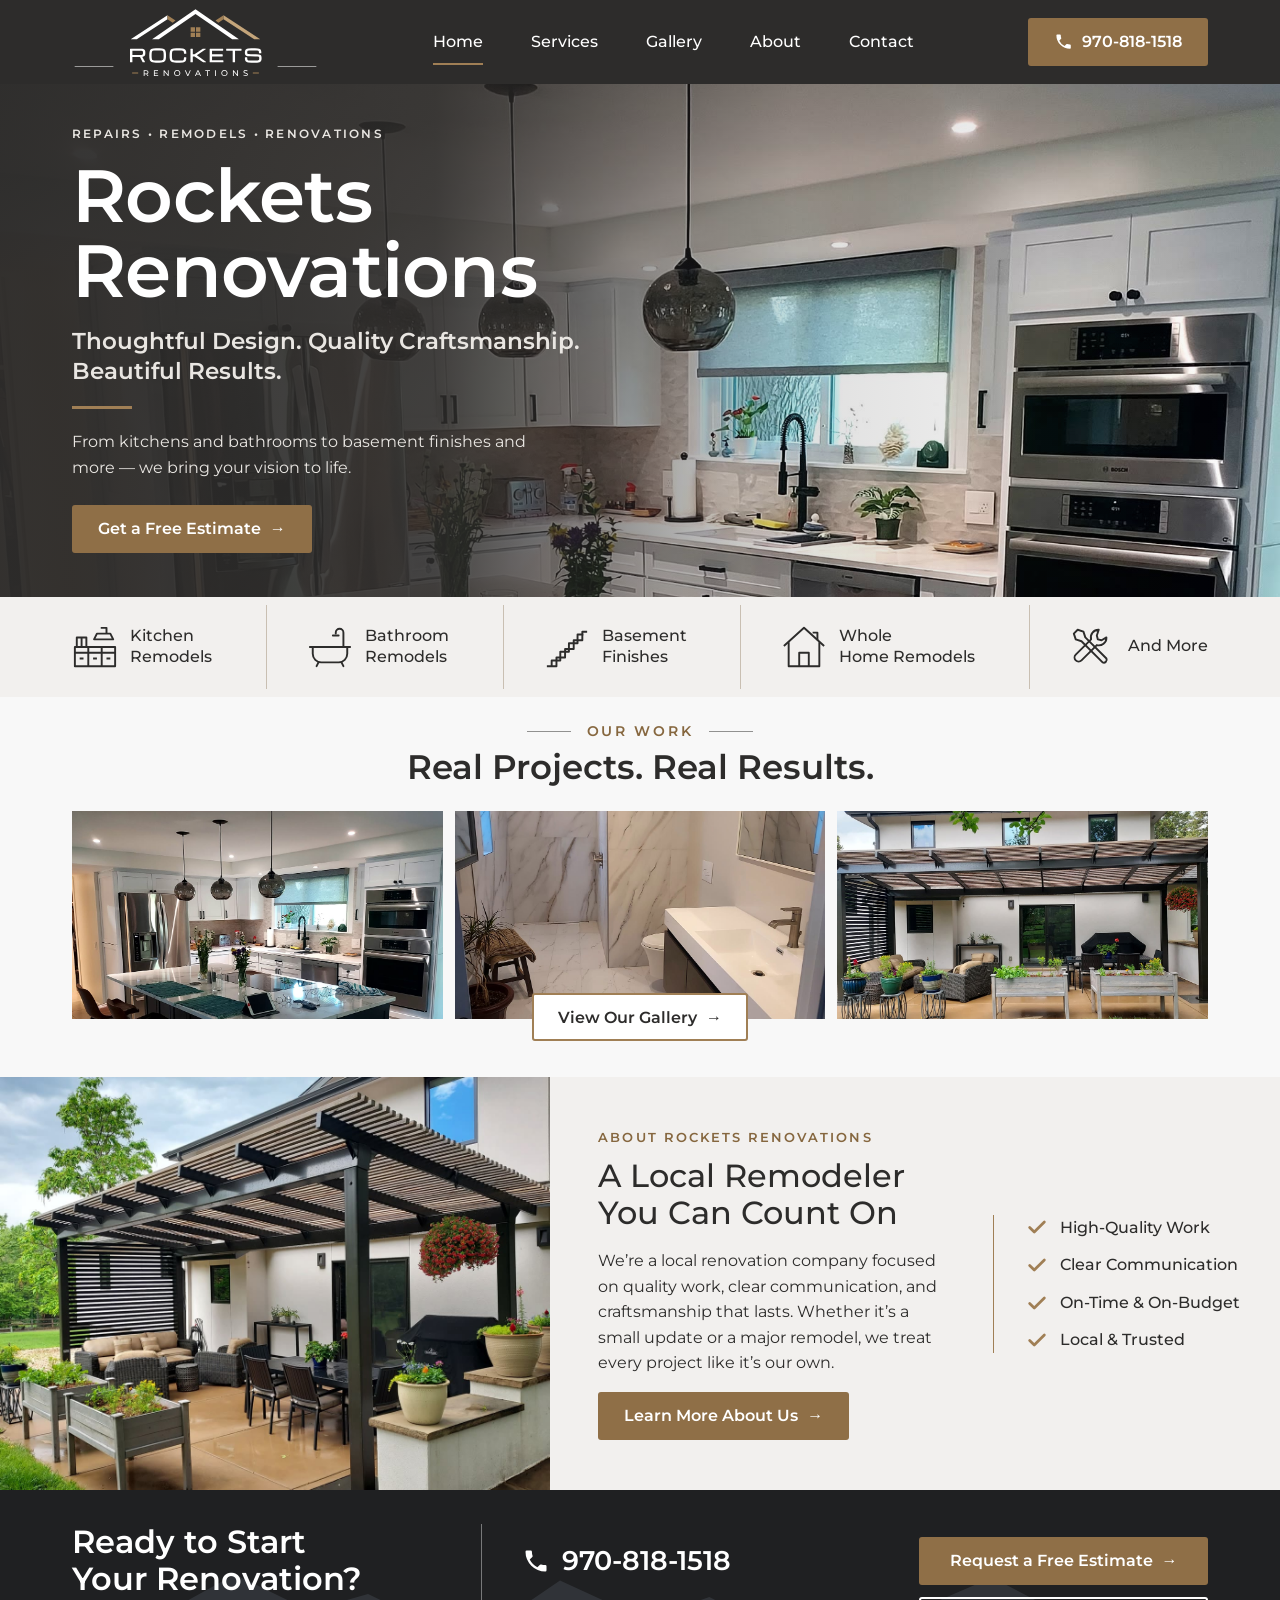
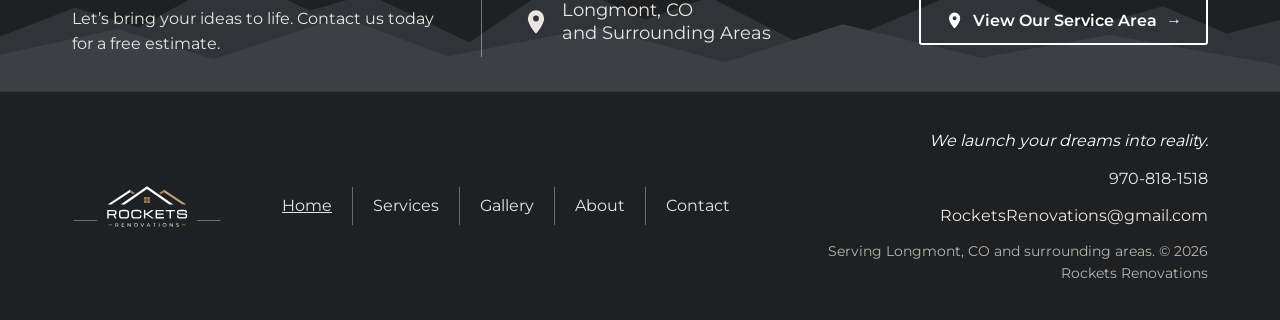
==== commit fc776b32: "Add link preview image and swap in flattened logo files Co-Authored-By: Claude Fable 5.2 <noreply@an" ====
--- a/index.html
+++ b/index.html
@@ -8,6 +8,12 @@
   <meta property="og:title" content="Rockets Renovations | Longmont, CO Remodeling">
   <meta property="og:description" content="Rockets Renovations: repairs, remodels and renovations in Longmont, CO and surrounding areas. Kitchens, bathrooms, basements and whole homes. Call 970-818-1518 for a free estimate.">
   <meta property="og:type" content="website">
+  <meta property="og:url" content="https://rocketsrenovations.com/">
+  <meta property="og:image" content="https://rocketsrenovations.com/brand/share.png">
+  <meta property="og:image:width" content="1200">
+  <meta property="og:image:height" content="630">
+  <meta property="og:image:alt" content="Rockets Renovations: repairs, remodels, renovations. 970-818-1518">
+  <meta name="twitter:card" content="summary_large_image">
   <meta name="theme-color" content="#2d2c2b">
   <link rel="icon" href="brand/favicon.svg" type="image/svg+xml">
   <link rel="icon" href="brand/favicon-32.png" sizes="32x32" type="image/png">
@@ -15,6 +21,7 @@
   <link rel="preload" href="fonts/montserrat-latin-600-normal.woff2" as="font" type="font/woff2" crossorigin>
   <link rel="stylesheet" href="css/style.css">
   <script>document.documentElement.classList.remove("no-js")</script>
+  <script type="application/ld+json">{"@context": "https://schema.org", "@type": "GeneralContractor", "name": "Rockets Renovations", "url": "https://rocketsrenovations.com/", "image": "https://rocketsrenovations.com/images/hero-kitchen.jpg", "telephone": "+1-970-818-1518", "email": "RocketsRenovations@gmail.com", "description": "Repairs, remodels and renovations: kitchens, bathrooms, basements and whole homes.", "address": {"@type": "PostalAddress", "addressLocality": "Longmont", "addressRegion": "CO", "addressCountry": "US"}, "areaServed": [{"@type": "City", "name": "Longmont, CO"}, {"@type": "City", "name": "Boulder, CO"}, {"@type": "City", "name": "Denver, CO"}, {"@type": "City", "name": "Broomfield, CO"}, {"@type": "City", "name": "Westminster, CO"}, {"@type": "City", "name": "Thornton, CO"}, {"@type": "City", "name": "Arvada, CO"}, {"@type": "City", "name": "Lafayette, CO"}, {"@type": "City", "name": "Louisville, CO"}, {"@type": "City", "name": "Erie, CO"}, {"@type": "City", "name": "Frederick, CO"}, {"@type": "City", "name": "Firestone, CO"}, {"@type": "City", "name": "Northglenn, CO"}, {"@type": "City", "name": "Brighton, CO"}, {"@type": "City", "name": "Lakewood, CO"}, {"@type": "City", "name": "Golden, CO"}, {"@type": "City", "name": "Wheat Ridge, CO"}, {"@type": "City", "name": "Aurora, CO"}, {"@type": "City", "name": "Centennial, CO"}, {"@type": "City", "name": "Littleton, CO"}, {"@type": "AdministrativeArea", "name": "Boulder County, CO"}, {"@type": "AdministrativeArea", "name": "Weld County, CO"}, {"@type": "AdministrativeArea", "name": "Broomfield County, CO"}, {"@type": "AdministrativeArea", "name": "Adams County, CO"}, {"@type": "AdministrativeArea", "name": "Jefferson County, CO"}, {"@type": "AdministrativeArea", "name": "Denver County, CO"}, {"@type": "AdministrativeArea", "name": "Arapahoe County, CO"}, {"@type": "AdministrativeArea", "name": "Douglas County, CO"}]}</script>
 </head>
 <body>
   <a class="skip" href="#main">Skip to content</a>
--- a/css/style.css
+++ b/css/style.css
@@ -256,3 +256,5 @@
   .form .two { display: grid; grid-template-columns: 1fr 1fr; gap: 16px; }
 }
 .botcheck { display: none; }
+.panel h3 { font-size: 1rem; margin: 18px 0 8px; }
+.area-list { list-style: none; margin: 0 0 16px; padding: 0; display: grid; grid-template-columns: repeat(2, minmax(0, 1fr)); gap: 4px 16px; }
